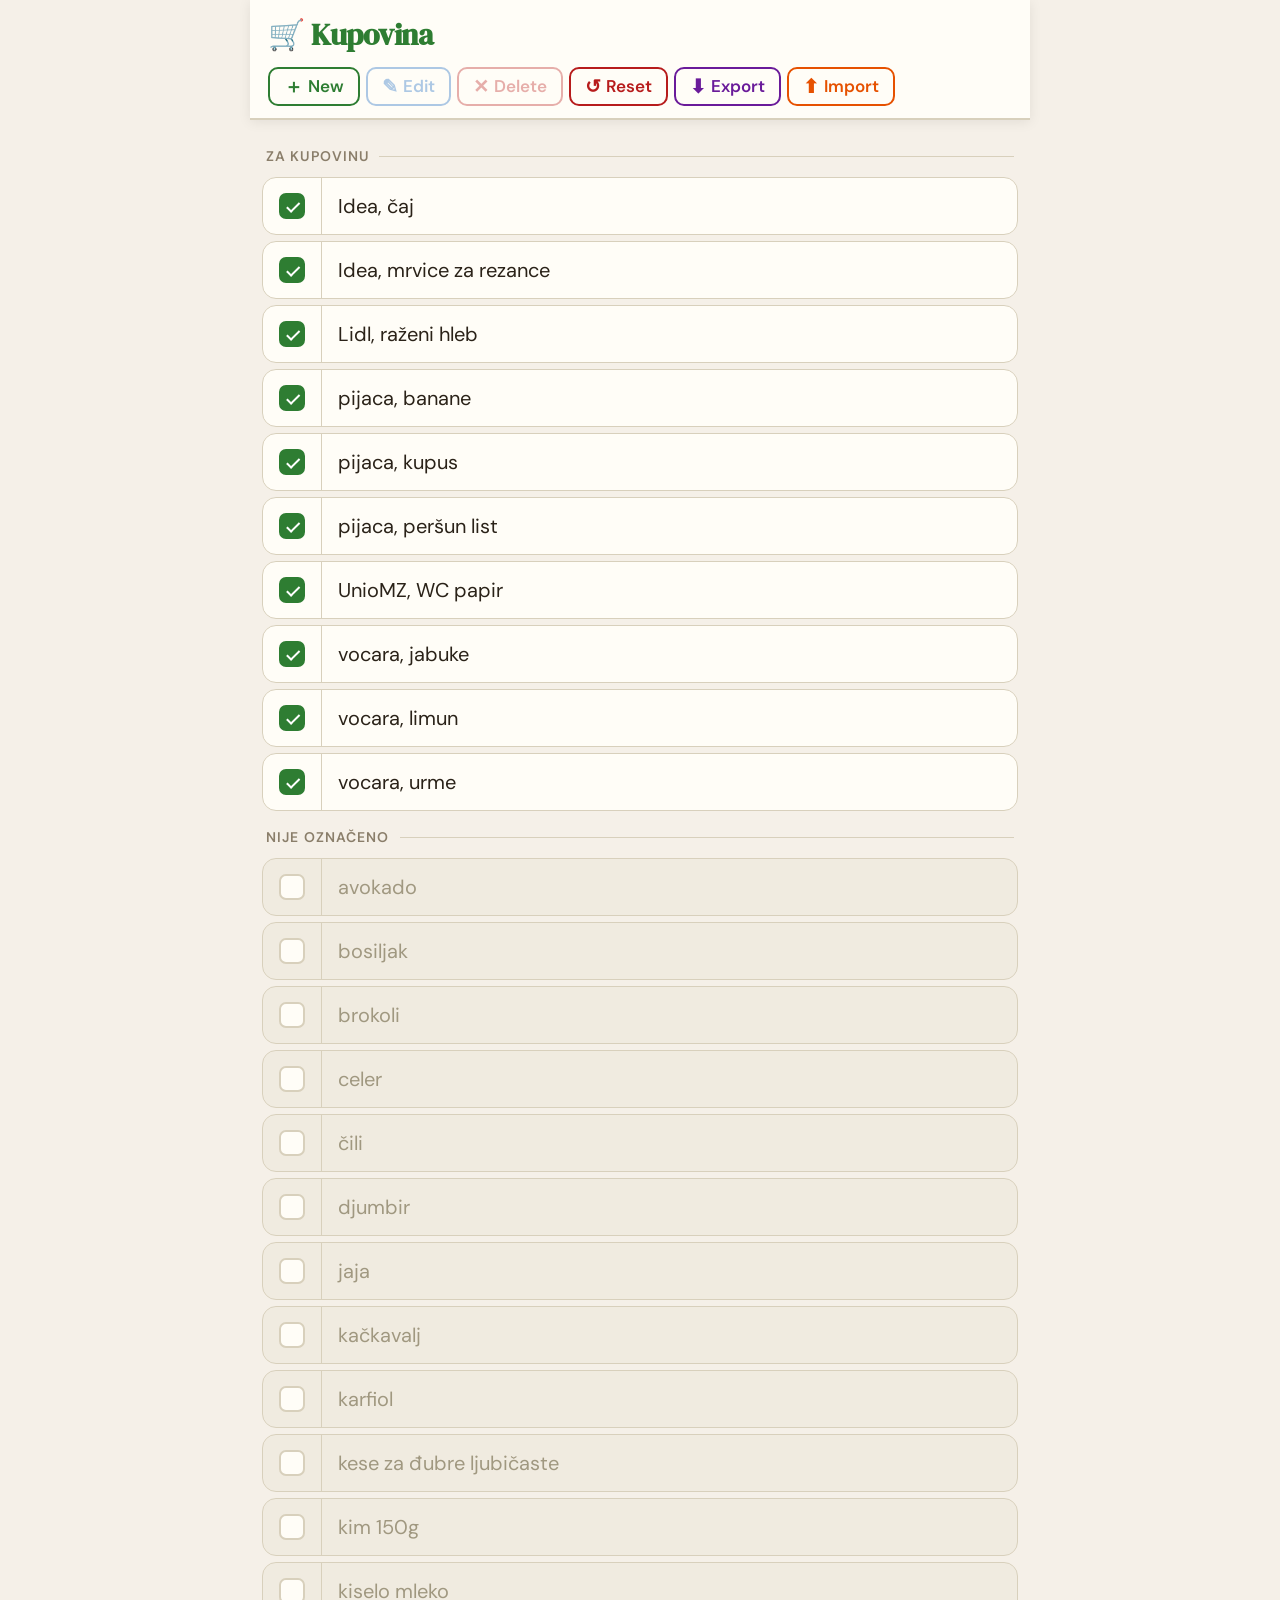
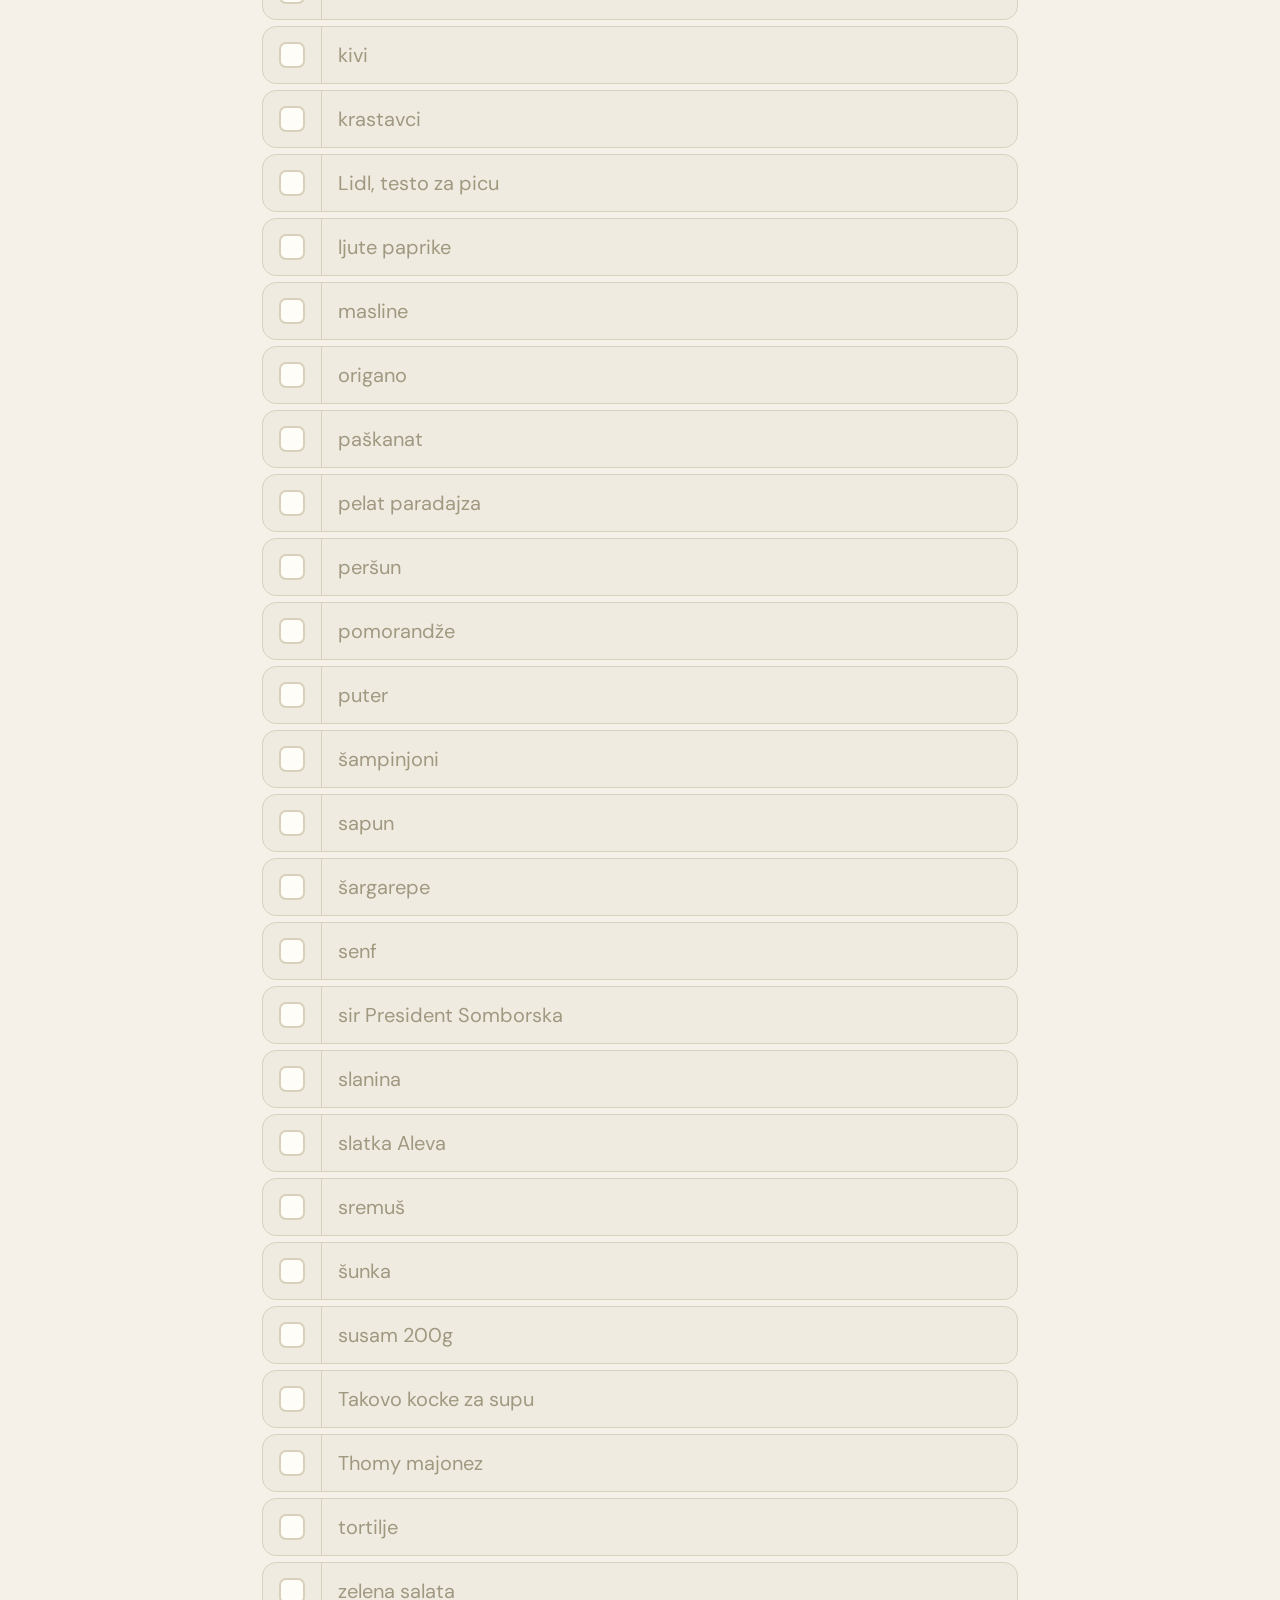
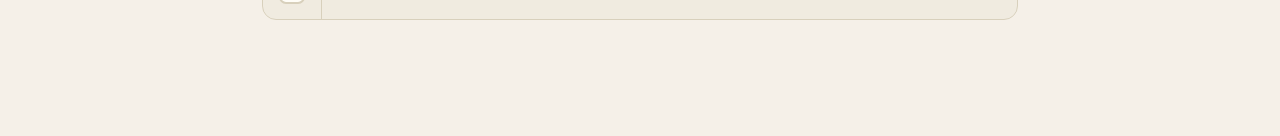
==== kupi.html @ 6417bbcb "Add files via upload" ====
<!DOCTYPE html>
<html lang="sr">
<head>
  <meta charset="UTF-8">
  <meta name="viewport" content="width=device-width, initial-scale=1.0">
  <title>Lista za kupovinu</title>
  <link rel="preconnect" href="https://fonts.googleapis.com">
  <link rel="preconnect" href="https://fonts.gstatic.com" crossorigin>
  <link href="https://fonts.googleapis.com/css2?family=DM+Serif+Display&family=DM+Sans:wght@300;400;500;600&display=swap" rel="stylesheet">
  <link rel="stylesheet" href="kupi.css">
</head>
<body>

  <div class="page-wrapper">

    <header class="header">
      <div class="header-inner">
        <h1 class="logo">🛒 Kupovina</h1>
        <div class="toolbar">
          <button id="btnNew"    class="btn btn-secondary"><span class="btn-icon">＋</span> New</button>
          <button id="btnEdit"   class="btn btn-edit-top" disabled><span class="btn-icon">✎</span> Edit</button>
          <button id="btnDelete" class="btn btn-delete-top" disabled><span class="btn-icon">✕</span> Delete</button>
          <button id="btnReset"  class="btn btn-danger"><span class="btn-icon">↺</span> Reset</button>
          <button id="btnExport" class="btn btn-export"><span class="btn-icon">⬇</span> Export</button>
          <button id="btnImport" class="btn btn-import"><span class="btn-icon">⬆</span> Import</button>
          <input type="file" id="importFileInput" accept=".json" style="display:none">
        </div>
      </div>
    </header>

    <!-- Forma za dodavanje nove stavke -->
    <div id="addForm" class="inline-form hidden">
      <div class="inline-form-inner">
        <span class="form-label">Nova stavka:</span>
        <input type="text" id="newItemInput" placeholder="Npr: Lidl, mleko" autocomplete="off" />
        <button id="btnConfirmAdd" class="btn btn-primary">Dodaj</button>
        <button id="btnCancelAdd"  class="btn btn-ghost">Otkaži</button>
      </div>
    </div>

    <!-- Forma za editovanje postojece stavke -->
    <div id="editForm" class="inline-form hidden">
      <div class="inline-form-inner">
        <span class="form-label">Izmena:</span>
        <input type="text" id="editItemInput" autocomplete="off" />
        <button id="btnConfirmEdit" class="btn btn-primary">Sačuvaj</button>
        <button id="btnCancelEdit"  class="btn btn-ghost">Otkaži</button>
      </div>
    </div>

    <main class="list-container">
      <ul id="shoppingList" class="shopping-list"></ul>
    </main>

    <!-- Info poruka -->
    <div id="infoMsg" class="info-msg hidden"></div>

  </div>

  <script src="kupi.js"></script>
</body>
</html>
---- kupi.css ----
/* ============================================================
   VARIJABLE I RESET
   ============================================================ */
*, *::before, *::after {
  box-sizing: border-box;
  margin: 0;
  padding: 0;
}

:root {
  --bg:             #f5f0e8;
  --surface:        #fffdf7;
  --surface2:       #f0ebe0;
  --border:         #d8d0bc;
  --text:           #2a2218;
  --text-muted:     #8a7e6a;
  --accent:         #2e7d32;
  --accent-light:   #e8f5e9;
  --accent-dark:    #1b5e20;
  --edit-color:     #1565c0;
  --edit-light:     #e3f2fd;
  --danger:         #b71c1c;
  --danger-light:   #ffebee;
  --export-color:   #6a1b9a;
  --export-light:   #f3e5f5;
  --import-color:   #e65100;
  --import-light:   #fff3e0;
  --selected-color: #e65100;
  --selected-light: #fff3e0;
  --inactive-text:  #a09880;
  --shadow:         0 2px 12px rgba(0,0,0,0.08);
  --shadow-lg:      0 8px 32px rgba(0,0,0,0.14);
  --radius:         14px;
  --radius-sm:      10px;
  --transition:     0.2s ease;
}

html { font-size: 20px; }   /* OSNOVA: duplo veća od uobičajenih 16px */

body {
  font-family: 'DM Sans', sans-serif;
  background-color: var(--bg);
  color: var(--text);
  min-height: 100vh;
  line-height: 1.5;
}

/* ============================================================
   PAGE WRAPPER
   ============================================================ */
.page-wrapper {
  max-width: 780px;
  margin: 0 auto;
  padding-bottom: 100px;
}

/* ============================================================
   HEADER
   ============================================================ */
.header {
  background: var(--surface);
  border-bottom: 2px solid var(--border);
  position: sticky;
  top: 0;
  z-index: 100;
  box-shadow: var(--shadow);
}

.header-inner {
  display: flex;
  align-items: center;
  justify-content: space-between;
  gap: 10px;
  padding: 12px 18px;
  flex-wrap: wrap;
}

.logo {
  font-family: 'DM Serif Display', serif;
  font-size: 1.5rem;
  color: var(--accent);
  letter-spacing: -0.5px;
  white-space: nowrap;
}

.toolbar {
  display: flex;
  gap: 6px;
  flex-wrap: wrap;
  align-items: center;
}

/* ============================================================
   DUGMAD
   ============================================================ */
.btn {
  display: inline-flex;
  align-items: center;
  gap: 5px;
  padding: 8px 14px;
  border-radius: var(--radius-sm);
  border: 2px solid transparent;
  font-family: 'DM Sans', sans-serif;
  font-size: 0.85rem;
  font-weight: 600;
  cursor: pointer;
  transition: all var(--transition);
  white-space: nowrap;
  line-height: 1;
}

.btn:disabled {
  opacity: 0.35;
  cursor: default;
  pointer-events: none;
}

.btn-icon {
  font-style: normal;
  font-size: 0.95rem;
  line-height: 1;
}

.btn-primary {
  background: var(--accent);
  color: #fff;
  border-color: var(--accent);
}
.btn-primary:hover { background: var(--accent-dark); border-color: var(--accent-dark); }

.btn-secondary {
  background: var(--surface);
  color: var(--accent);
  border-color: var(--accent);
}
.btn-secondary:hover { background: var(--accent-light); }

.btn-danger {
  background: var(--surface);
  color: var(--danger);
  border-color: var(--danger);
}
.btn-danger:hover { background: var(--danger-light); }

.btn-ghost {
  background: transparent;
  color: var(--text-muted);
  border-color: var(--border);
}
.btn-ghost:hover { background: var(--surface2); }

.btn-export {
  background: var(--surface);
  color: var(--export-color);
  border-color: var(--export-color);
}
.btn-export:hover { background: var(--export-light); }

.btn-import {
  background: var(--surface);
  color: var(--import-color);
  border-color: var(--import-color);
}
.btn-import:hover { background: var(--import-light); }

/* Edit i Delete dugmad u toolbaru — aktivna samo kada je neka stavka izabrana */
.btn-edit-top {
  background: var(--surface);
  color: var(--edit-color);
  border-color: var(--edit-color);
}
.btn-edit-top:not(:disabled):hover { background: var(--edit-light); }

.btn-delete-top {
  background: var(--surface);
  color: var(--danger);
  border-color: var(--danger);
}
.btn-delete-top:not(:disabled):hover { background: var(--danger-light); }

/* ============================================================
   INLINE FORME (dodavanje / editovanje)
   ============================================================ */
.inline-form {
  border-bottom: 2px solid var(--border);
  padding: 12px 18px;
  position: sticky;
  top: 66px;
  z-index: 99;
  background: var(--accent-light);
  border-bottom-color: var(--accent);
}

.inline-form.edit-mode {
  background: var(--edit-light);
  border-bottom-color: var(--edit-color);
}

.inline-form.hidden { display: none; }

.inline-form-inner {
  display: flex;
  gap: 8px;
  align-items: center;
  flex-wrap: wrap;
}

.form-label {
  font-size: 0.78rem;
  font-weight: 600;
  color: var(--text-muted);
  white-space: nowrap;
}

.inline-form-inner input {
  flex: 1;
  min-width: 160px;
  padding: 9px 14px;
  border: 2px solid var(--border);
  border-radius: var(--radius-sm);
  font-family: 'DM Sans', sans-serif;
  font-size: 0.95rem;
  background: var(--surface);
  color: var(--text);
  outline: none;
  transition: border-color var(--transition);
}

.inline-form-inner input:focus { border-color: var(--accent); }
.edit-mode .inline-form-inner input:focus { border-color: var(--edit-color); }

/* ============================================================
   LISTA
   ============================================================ */
.list-container {
  padding: 16px 12px;
}

.shopping-list {
  list-style: none;
  display: flex;
  flex-direction: column;
  gap: 6px;
}

/* ============================================================
   SEPARATOR
   ============================================================ */
.separator {
  display: flex;
  align-items: center;
  gap: 10px;
  margin: 10px 4px 4px;
  color: var(--text-muted);
  font-size: 0.7rem;
  font-weight: 600;
  letter-spacing: 0.08em;
  text-transform: uppercase;
  list-style: none;
}

.separator::after {
  content: '';
  flex: 1;
  height: 1px;
  background: var(--border);
}

/* ============================================================
   STAVKA
   ============================================================ */
.item {
  background: var(--surface);
  border: 1.5px solid var(--border);
  border-radius: var(--radius);
  display: flex;
  align-items: center;
  gap: 0;           /* razmak kontrolišemo kroz checkbox i text zone */
  padding: 0;
  user-select: none;
  -webkit-tap-highlight-color: transparent;
  animation: fadeIn 0.18s ease both;
  overflow: hidden;
  transition: border-color var(--transition), opacity var(--transition),
              transform var(--transition), background var(--transition);
}

.item.inactive {
  background: var(--surface2);
  border-color: var(--border);
  opacity: 0.6;
}

.item.selected {
  border-color: var(--selected-color);
  background: var(--selected-light);
  transform: scale(1.01);
  opacity: 1 !important;
}

/* ============================================================
   ZONA ČEKBOKSA  — klik menja status
   ============================================================ */
.checkbox-zone {
  display: flex;
  align-items: center;
  justify-content: center;
  padding: 14px 16px;
  cursor: pointer;
  flex-shrink: 0;
  /* vizuelno odvojena zona */
  border-right: 1.5px solid var(--border);
  background: transparent;
  transition: background var(--transition);
  min-height: 56px;
}

.checkbox-zone:hover {
  background: var(--accent-light);
}

.item.selected .checkbox-zone {
  border-right-color: var(--selected-color);
}

/* ============================================================
   CUSTOM CHECKBOX
   ============================================================ */
.custom-checkbox {
  width: 26px;
  height: 26px;
  min-width: 26px;
  border: 2px solid var(--border);
  border-radius: 7px;
  background: var(--surface);
  display: flex;
  align-items: center;
  justify-content: center;
  transition: all var(--transition);
  flex-shrink: 0;
  pointer-events: none;
}

.item.active .custom-checkbox {
  background: var(--accent);
  border-color: var(--accent);
}

.custom-checkbox::after {
  content: '';
  display: none;
  width: 7px;
  height: 13px;
  border: 2.5px solid #fff;
  border-top: none;
  border-left: none;
  transform: rotate(45deg) translateY(-1px);
}

.item.active .custom-checkbox::after { display: block; }

/* ============================================================
   ZONA TEKSTA  — kratki tap: ništa, dugi tap: selekcija
   ============================================================ */
.text-zone {
  flex: 1;
  padding: 14px 16px;
  cursor: default;       /* pokazuje da nije klikabilno */
  min-height: 56px;
  display: flex;
  align-items: center;
}

/* Vizuelni hint da dugi pritisak radi nešto */
.text-zone:active {
  background: rgba(0,0,0,0.03);
}

/* ============================================================
   TEKST STAVKE
   ============================================================ */
.item-text {
  font-size: 1rem;
  font-weight: 400;
  color: var(--text);
  line-height: 1.3;
  pointer-events: none;
}

.item.inactive .item-text { color: var(--inactive-text); }
.item.selected .item-text { color: var(--selected-color); font-weight: 500; }

/* ============================================================
   INFO PORUKA
   ============================================================ */
.info-msg {
  position: fixed;
  bottom: 24px;
  left: 50%;
  transform: translateX(-50%);
  padding: 13px 24px;
  border-radius: var(--radius);
  font-size: 0.85rem;
  font-weight: 500;
  z-index: 300;
  box-shadow: var(--shadow-lg);
  animation: slideUp 0.25s ease;
  max-width: calc(100vw - 32px);
  text-align: center;
  pointer-events: none;
}

.info-msg.hidden { display: none; }
.info-msg.success { background: var(--accent); color: #fff; }
.info-msg.error   { background: var(--danger); color: #fff; }

/* ============================================================
   ANIMACIJE
   ============================================================ */
@keyframes slideUp {
  from { transform: translate(-50%, 20px); opacity: 0; }
  to   { transform: translate(-50%, 0);    opacity: 1; }
}

@keyframes fadeIn {
  from { opacity: 0; transform: translateY(6px); }
  to   { opacity: 1; transform: translateY(0); }
}

/* ============================================================
   RESPONSIVE
   ============================================================ */
@media (max-width: 600px) {
  html { font-size: 18px; }
  .header-inner { padding: 10px 12px; }
  .logo { font-size: 1.3rem; }
  .btn  { padding: 7px 10px; font-size: 0.8rem; }
  .list-container { padding: 10px 6px; }
  .checkbox-zone { padding: 13px 14px; }
  .text-zone     { padding: 13px 13px; }
}

@media (max-width: 400px) {
  html { font-size: 16px; }
  .toolbar { gap: 4px; }
  .btn { padding: 6px 8px; font-size: 0.76rem; }
}
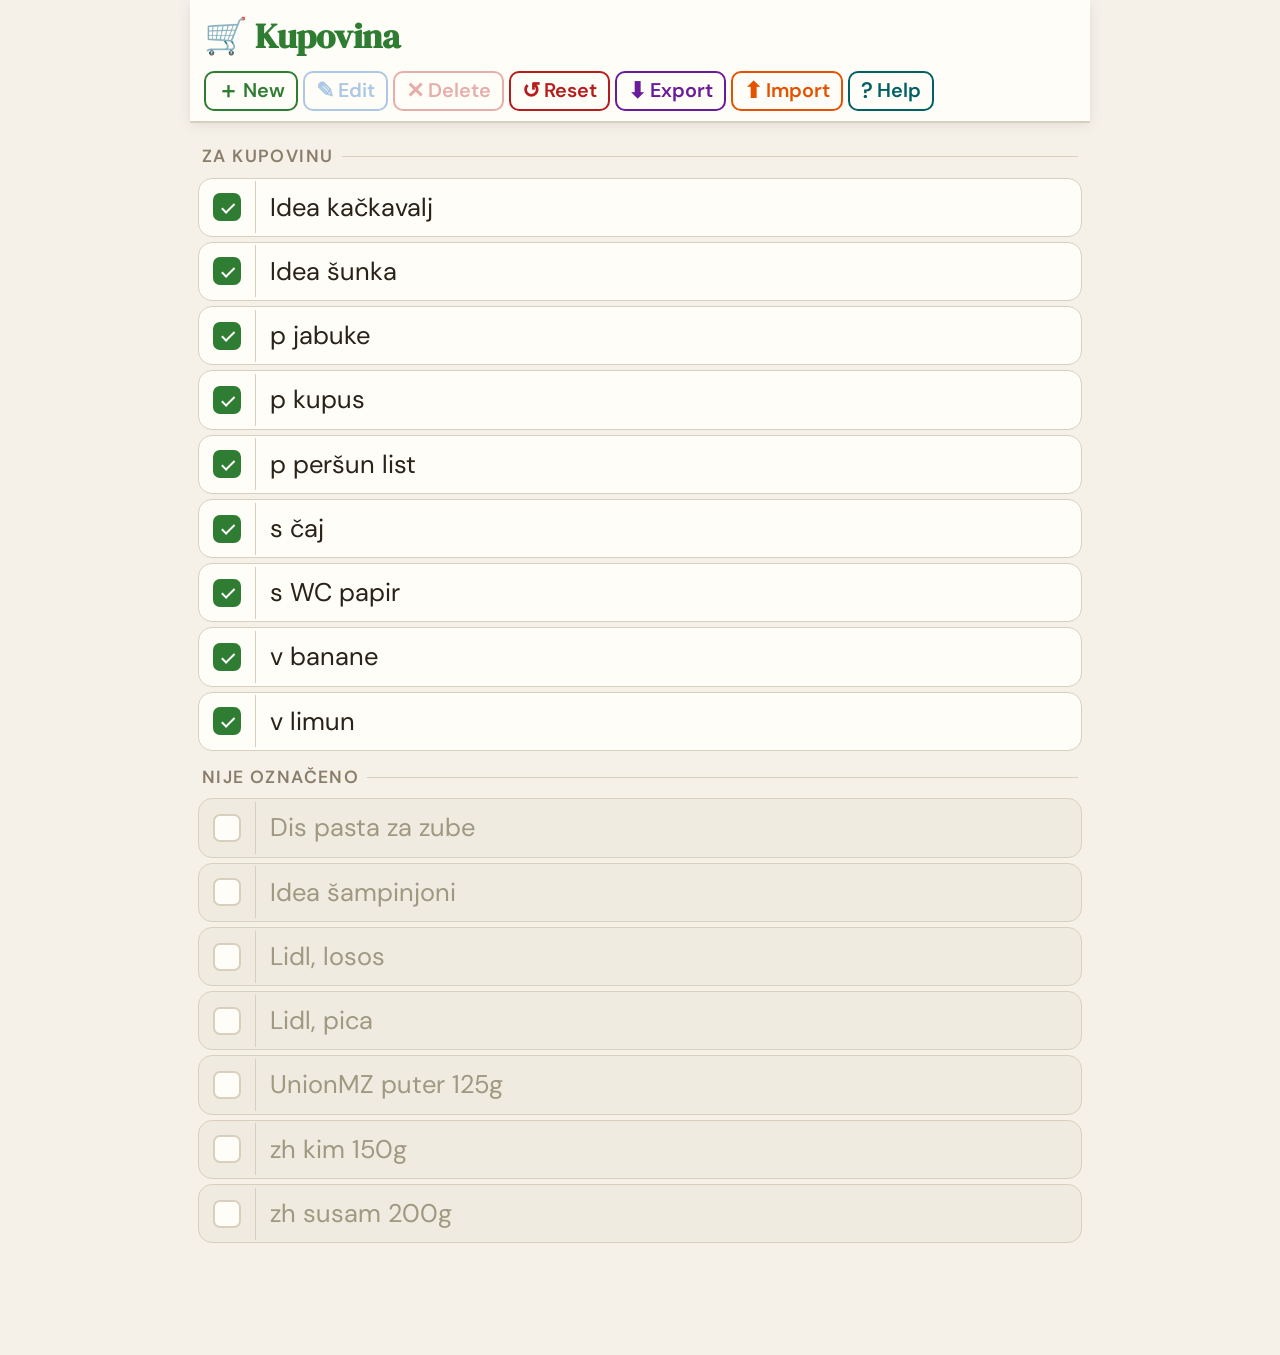
==== commit 5597273e: "Update all files to new versions 03.04.26. v6 dugi pritisak prstom, help i veca slova" ====
--- a/kupi.html
+++ b/kupi.html
@@ -23,6 +23,7 @@
           <button id="btnReset"  class="btn btn-danger"><span class="btn-icon">↺</span> Reset</button>
           <button id="btnExport" class="btn btn-export"><span class="btn-icon">⬇</span> Export</button>
           <button id="btnImport" class="btn btn-import"><span class="btn-icon">⬆</span> Import</button>
+          <button id="btnHelp"   class="btn btn-help"><span class="btn-icon">?</span> Help</button>
           <input type="file" id="importFileInput" accept=".json" style="display:none">
         </div>
       </div>
@@ -55,6 +56,83 @@
     <!-- Info poruka -->
     <div id="infoMsg" class="info-msg hidden"></div>
 
+    <!-- Help panel -->
+    <div id="helpOverlay" class="help-overlay hidden">
+      <div class="help-panel">
+        <button id="btnHelpClose" class="help-close" aria-label="Zatvori pomoć">✕</button>
+        <div class="help-content">
+          <div class="help-header">
+            <div class="help-title-row">
+              <span class="help-app-name">Aplikacija: Kupi</span>
+            </div>
+            <div class="help-meta">
+              <span>Autor: Dragan Milićev</span>
+              <span>Email: dmilicev@gmail.com</span>
+              <span>Datum: 03.04.2026.</span>
+            </div>
+          </div>
+
+          <p>Aplikacija Kupi je jednostavan podsetnik za kupovinu namenjen brzom i lakom pravljenju spiska namirnica na mobilnom telefonu.</p>
+
+          <p>Aplikacija sadrži podrazumevani spisak stavki. Na vrhu se nalaze aktivne stavke (označene čekboksom) koje je potrebno kupiti, dok se ispod nalaze neaktivne stavke.</p>
+
+          <p>Neaktivne stavke ostaju sačuvane kako bi se kasnije mogle ponovo aktivirati bez potrebe za ponovnim unosom.</p>
+
+          <div class="help-section-title">Korišćenje</div>
+
+          <div class="help-item">
+            <span class="help-label">Čekboks</span>
+            <span class="help-desc">Klikom na čekboks menja se status stavke (aktivna / neaktivna).</span>
+          </div>
+          <div class="help-item">
+            <span class="help-label">New</span>
+            <span class="help-desc">Unos nove stavke. Nova stavka se automatski dodaje kao aktivna.</span>
+          </div>
+          <div class="help-item">
+            <span class="help-label">Izbor stavke</span>
+            <span class="help-desc">Dugi pritisak prsta (mobilni) ili desni klik miša (računar) na naziv stavke.</span>
+          </div>
+          <div class="help-item">
+            <span class="help-label">Edit</span>
+            <span class="help-desc">Izmena izabrane stavke.</span>
+          </div>
+          <div class="help-item">
+            <span class="help-label">Sortiranje</span>
+            <span class="help-desc">Nakon dodavanja ili izmene stavke, vrši se automatsko sortiranje po abecednom redosledu.</span>
+          </div>
+          <div class="help-item">
+            <span class="help-label">Delete</span>
+            <span class="help-desc">Brisanje izabrane stavke.</span>
+          </div>
+          <div class="help-item">
+            <span class="help-label">Reset</span>
+            <span class="help-desc">Sve stavke postaju neaktivne.</span>
+          </div>
+          <div class="help-item">
+            <span class="help-label">Export</span>
+            <span class="help-desc">Čuvanje svih stavki (aktivnih i neaktivnih) u JSON fajl.</span>
+          </div>
+          <div class="help-item">
+            <span class="help-label">Import</span>
+            <span class="help-desc">Učitavanje prethodno sačuvanih stavki iz JSON fajla.</span>
+          </div>
+
+          <div class="help-section-title">Sortiranje po mestu kupovine</div>
+
+          <p>Ovakav način sortiranja omogućava grupisanje stavki prema mestu kupovine. Ako naziv stavke započnete imenom ili početnim slovom mesta kupovine, stavke će biti grupisane zajedno. Kada uđete u određenu prodavnicu, biće grupisane stavke koje tu kupujete.</p>
+
+          <div class="help-places">
+            <div class="help-place-row"><span class="place-tag">p</span><span>pijaca</span></div>
+            <div class="help-place-row"><span class="place-tag">v</span><span>voćara</span></div>
+            <div class="help-place-row"><span class="place-tag">s</span><span>samoposluga</span></div>
+            <div class="help-place-row"><span class="place-tag">a</span><span>apoteka</span></div>
+            <div class="help-place-row"><span class="place-tag">z</span><span>zdrava hrana</span></div>
+            <div class="help-place-row"><span class="place-tag">…</span><span>Lidl, UniomZ, DIS i slično</span></div>
+          </div>
+        </div>
+      </div>
+    </div>
+
   </div>
 
   <script src="kupi.js"></script>
--- a/kupi.css
+++ b/kupi.css
@@ -25,17 +25,20 @@
   --export-light:   #f3e5f5;
   --import-color:   #e65100;
   --import-light:   #fff3e0;
+  --help-color:     #006064;
+  --help-light:     #e0f7fa;
   --selected-color: #e65100;
   --selected-light: #fff3e0;
   --inactive-text:  #a09880;
   --shadow:         0 2px 12px rgba(0,0,0,0.08);
-  --shadow-lg:      0 8px 32px rgba(0,0,0,0.14);
+  --shadow-lg:      0 8px 32px rgba(0,0,0,0.16);
   --radius:         14px;
   --radius-sm:      10px;
   --transition:     0.2s ease;
 }
 
-html { font-size: 20px; }   /* OSNOVA: duplo veća od uobičajenih 16px */
+/* Baza: 32px — još duplo od prethodnih 20px */
+html { font-size: 32px; }
 
 body {
   font-family: 'DM Sans', sans-serif;
@@ -49,7 +52,7 @@
    PAGE WRAPPER
    ============================================================ */
 .page-wrapper {
-  max-width: 780px;
+  max-width: 900px;
   margin: 0 auto;
   padding-bottom: 100px;
 }
@@ -70,14 +73,14 @@
   display: flex;
   align-items: center;
   justify-content: space-between;
-  gap: 10px;
-  padding: 12px 18px;
+  gap: 8px;
+  padding: 10px 14px;
   flex-wrap: wrap;
 }
 
 .logo {
   font-family: 'DM Serif Display', serif;
-  font-size: 1.5rem;
+  font-size: 1.1rem;
   color: var(--accent);
   letter-spacing: -0.5px;
   white-space: nowrap;
@@ -85,7 +88,7 @@
 
 .toolbar {
   display: flex;
-  gap: 6px;
+  gap: 5px;
   flex-wrap: wrap;
   align-items: center;
 }
@@ -96,12 +99,12 @@
 .btn {
   display: inline-flex;
   align-items: center;
-  gap: 5px;
-  padding: 8px 14px;
+  gap: 4px;
+  padding: 7px 11px;
   border-radius: var(--radius-sm);
   border: 2px solid transparent;
   font-family: 'DM Sans', sans-serif;
-  font-size: 0.85rem;
+  font-size: 0.62rem;
   font-weight: 600;
   cursor: pointer;
   transition: all var(--transition);
@@ -117,7 +120,7 @@
 
 .btn-icon {
   font-style: normal;
-  font-size: 0.95rem;
+  font-size: 0.7rem;
   line-height: 1;
 }
 
@@ -163,7 +166,13 @@
 }
 .btn-import:hover { background: var(--import-light); }
 
-/* Edit i Delete dugmad u toolbaru — aktivna samo kada je neka stavka izabrana */
+.btn-help {
+  background: var(--surface);
+  color: var(--help-color);
+  border-color: var(--help-color);
+}
+.btn-help:hover { background: var(--help-light); }
+
 .btn-edit-top {
   background: var(--surface);
   color: var(--edit-color);
@@ -183,9 +192,9 @@
    ============================================================ */
 .inline-form {
   border-bottom: 2px solid var(--border);
-  padding: 12px 18px;
+  padding: 10px 14px;
   position: sticky;
-  top: 66px;
+  top: 60px;          /* prilagođeno visini headera */
   z-index: 99;
   background: var(--accent-light);
   border-bottom-color: var(--accent);
@@ -200,13 +209,13 @@
 
 .inline-form-inner {
   display: flex;
-  gap: 8px;
+  gap: 7px;
   align-items: center;
   flex-wrap: wrap;
 }
 
 .form-label {
-  font-size: 0.78rem;
+  font-size: 0.6rem;
   font-weight: 600;
   color: var(--text-muted);
   white-space: nowrap;
@@ -214,12 +223,12 @@
 
 .inline-form-inner input {
   flex: 1;
-  min-width: 160px;
-  padding: 9px 14px;
+  min-width: 140px;
+  padding: 8px 12px;
   border: 2px solid var(--border);
   border-radius: var(--radius-sm);
   font-family: 'DM Sans', sans-serif;
-  font-size: 0.95rem;
+  font-size: 0.75rem;
   background: var(--surface);
   color: var(--text);
   outline: none;
@@ -233,14 +242,14 @@
    LISTA
    ============================================================ */
 .list-container {
-  padding: 16px 12px;
+  padding: 12px 8px;
 }
 
 .shopping-list {
   list-style: none;
   display: flex;
   flex-direction: column;
-  gap: 6px;
+  gap: 5px;
 }
 
 /* ============================================================
@@ -249,10 +258,10 @@
 .separator {
   display: flex;
   align-items: center;
-  gap: 10px;
-  margin: 10px 4px 4px;
+  gap: 8px;
+  margin: 8px 4px 3px;
   color: var(--text-muted);
-  font-size: 0.7rem;
+  font-size: 0.55rem;
   font-weight: 600;
   letter-spacing: 0.08em;
   text-transform: uppercase;
@@ -275,7 +284,7 @@
   border-radius: var(--radius);
   display: flex;
   align-items: center;
-  gap: 0;           /* razmak kontrolišemo kroz checkbox i text zone */
+  gap: 0;
   padding: 0;
   user-select: none;
   -webkit-tap-highlight-color: transparent;
@@ -299,37 +308,32 @@
 }
 
 /* ============================================================
-   ZONA ČEKBOKSA  — klik menja status
+   ZONA ČEKBOKSA
    ============================================================ */
 .checkbox-zone {
   display: flex;
   align-items: center;
   justify-content: center;
-  padding: 14px 16px;
+  padding: 12px 14px;
   cursor: pointer;
   flex-shrink: 0;
-  /* vizuelno odvojena zona */
   border-right: 1.5px solid var(--border);
   background: transparent;
   transition: background var(--transition);
-  min-height: 56px;
-}
-
-.checkbox-zone:hover {
-  background: var(--accent-light);
-}
-
-.item.selected .checkbox-zone {
-  border-right-color: var(--selected-color);
-}
+  min-height: 52px;
+}
+
+.checkbox-zone:hover { background: var(--accent-light); }
+
+.item.selected .checkbox-zone { border-right-color: var(--selected-color); }
 
 /* ============================================================
    CUSTOM CHECKBOX
    ============================================================ */
 .custom-checkbox {
-  width: 26px;
-  height: 26px;
-  min-width: 26px;
+  width: 28px;
+  height: 28px;
+  min-width: 28px;
   border: 2px solid var(--border);
   border-radius: 7px;
   background: var(--surface);
@@ -360,27 +364,24 @@
 .item.active .custom-checkbox::after { display: block; }
 
 /* ============================================================
-   ZONA TEKSTA  — kratki tap: ništa, dugi tap: selekcija
+   ZONA TEKSTA
    ============================================================ */
 .text-zone {
   flex: 1;
-  padding: 14px 16px;
-  cursor: default;       /* pokazuje da nije klikabilno */
-  min-height: 56px;
-  display: flex;
-  align-items: center;
-}
-
-/* Vizuelni hint da dugi pritisak radi nešto */
-.text-zone:active {
-  background: rgba(0,0,0,0.03);
-}
+  padding: 12px 14px;
+  cursor: default;
+  min-height: 52px;
+  display: flex;
+  align-items: center;
+}
+
+.text-zone:active { background: rgba(0,0,0,0.03); }
 
 /* ============================================================
    TEKST STAVKE
    ============================================================ */
 .item-text {
-  font-size: 1rem;
+  font-size: 0.8rem;
   font-weight: 400;
   color: var(--text);
   line-height: 1.3;
@@ -395,17 +396,17 @@
    ============================================================ */
 .info-msg {
   position: fixed;
-  bottom: 24px;
+  bottom: 20px;
   left: 50%;
   transform: translateX(-50%);
-  padding: 13px 24px;
+  padding: 10px 20px;
   border-radius: var(--radius);
-  font-size: 0.85rem;
+  font-size: 0.62rem;
   font-weight: 500;
   z-index: 300;
   box-shadow: var(--shadow-lg);
   animation: slideUp 0.25s ease;
-  max-width: calc(100vw - 32px);
+  max-width: calc(100vw - 24px);
   text-align: center;
   pointer-events: none;
 }
@@ -415,6 +416,159 @@
 .info-msg.error   { background: var(--danger); color: #fff; }
 
 /* ============================================================
+   HELP OVERLAY
+   ============================================================ */
+.help-overlay {
+  position: fixed;
+  inset: 0;
+  background: rgba(0,0,0,0.45);
+  z-index: 500;
+  display: flex;
+  align-items: flex-start;
+  justify-content: center;
+  padding: 16px 10px 40px;
+  overflow-y: auto;
+}
+
+.help-overlay.hidden { display: none; }
+
+.help-panel {
+  background: var(--surface);
+  border-radius: var(--radius);
+  box-shadow: var(--shadow-lg);
+  max-width: 700px;
+  width: 100%;
+  position: relative;
+  padding: 28px 24px 28px;
+  margin-top: 8px;
+}
+
+.help-close {
+  position: absolute;
+  top: 12px;
+  right: 14px;
+  background: var(--surface2);
+  border: 2px solid var(--border);
+  border-radius: 8px;
+  width: 36px;
+  height: 36px;
+  font-size: 0.75rem;
+  font-weight: 700;
+  cursor: pointer;
+  display: flex;
+  align-items: center;
+  justify-content: center;
+  color: var(--text-muted);
+  transition: all var(--transition);
+}
+
+.help-close:hover {
+  background: var(--danger-light);
+  border-color: var(--danger);
+  color: var(--danger);
+}
+
+.help-content {
+  display: flex;
+  flex-direction: column;
+  gap: 14px;
+}
+
+.help-header {
+  background: var(--accent-light);
+  border: 1.5px solid var(--accent);
+  border-radius: var(--radius-sm);
+  padding: 14px 16px;
+  display: flex;
+  flex-direction: column;
+  gap: 8px;
+}
+
+.help-app-name {
+  font-family: 'DM Serif Display', serif;
+  font-size: 0.85rem;
+  color: var(--accent);
+  font-weight: 700;
+}
+
+.help-meta {
+  display: flex;
+  flex-direction: column;
+  gap: 2px;
+  font-size: 0.6rem;
+  color: var(--text-muted);
+}
+
+.help-content p {
+  font-size: 0.65rem;
+  color: var(--text);
+  line-height: 1.6;
+}
+
+.help-section-title {
+  font-size: 0.65rem;
+  font-weight: 700;
+  color: var(--accent);
+  text-transform: uppercase;
+  letter-spacing: 0.06em;
+  border-bottom: 1.5px solid var(--accent-light);
+  padding-bottom: 4px;
+  margin-top: 4px;
+}
+
+.help-item {
+  display: flex;
+  gap: 10px;
+  align-items: flex-start;
+  font-size: 0.62rem;
+  line-height: 1.5;
+}
+
+.help-label {
+  background: var(--surface2);
+  border: 1.5px solid var(--border);
+  border-radius: 6px;
+  padding: 2px 8px;
+  font-weight: 700;
+  color: var(--text);
+  white-space: nowrap;
+  flex-shrink: 0;
+  font-size: 0.58rem;
+}
+
+.help-desc {
+  color: var(--text);
+}
+
+.help-places {
+  display: flex;
+  flex-direction: column;
+  gap: 5px;
+  background: var(--surface2);
+  border-radius: var(--radius-sm);
+  padding: 12px 14px;
+}
+
+.help-place-row {
+  display: flex;
+  align-items: center;
+  gap: 10px;
+  font-size: 0.62rem;
+  color: var(--text);
+}
+
+.place-tag {
+  background: var(--accent);
+  color: #fff;
+  border-radius: 5px;
+  padding: 1px 8px;
+  font-weight: 700;
+  font-size: 0.58rem;
+  min-width: 28px;
+  text-align: center;
+}
+
+/* ============================================================
    ANIMACIJE
    ============================================================ */
 @keyframes slideUp {
@@ -430,18 +584,25 @@
 /* ============================================================
    RESPONSIVE
    ============================================================ */
-@media (max-width: 600px) {
-  html { font-size: 18px; }
-  .header-inner { padding: 10px 12px; }
-  .logo { font-size: 1.3rem; }
-  .btn  { padding: 7px 10px; font-size: 0.8rem; }
-  .list-container { padding: 10px 6px; }
-  .checkbox-zone { padding: 13px 14px; }
-  .text-zone     { padding: 13px 13px; }
-}
-
-@media (max-width: 400px) {
-  html { font-size: 16px; }
-  .toolbar { gap: 4px; }
-  .btn { padding: 6px 8px; font-size: 0.76rem; }
-}
+@media (max-width: 700px) {
+  html { font-size: 26px; }
+  .btn { padding: 6px 9px; font-size: 0.6rem; }
+}
+
+@media (max-width: 480px) {
+  html { font-size: 22px; }
+  .header-inner { padding: 8px 10px; }
+  .logo { font-size: 1rem; }
+  .btn { padding: 6px 8px; font-size: 0.58rem; }
+  .list-container { padding: 8px 5px; }
+  .checkbox-zone { padding: 11px 12px; }
+  .text-zone { padding: 11px 12px; }
+  .inline-form { top: 54px; }
+  .help-panel { padding: 22px 16px; }
+}
+
+@media (max-width: 360px) {
+  html { font-size: 19px; }
+  .toolbar { gap: 3px; }
+  .btn { padding: 5px 7px; font-size: 0.56rem; }
+}
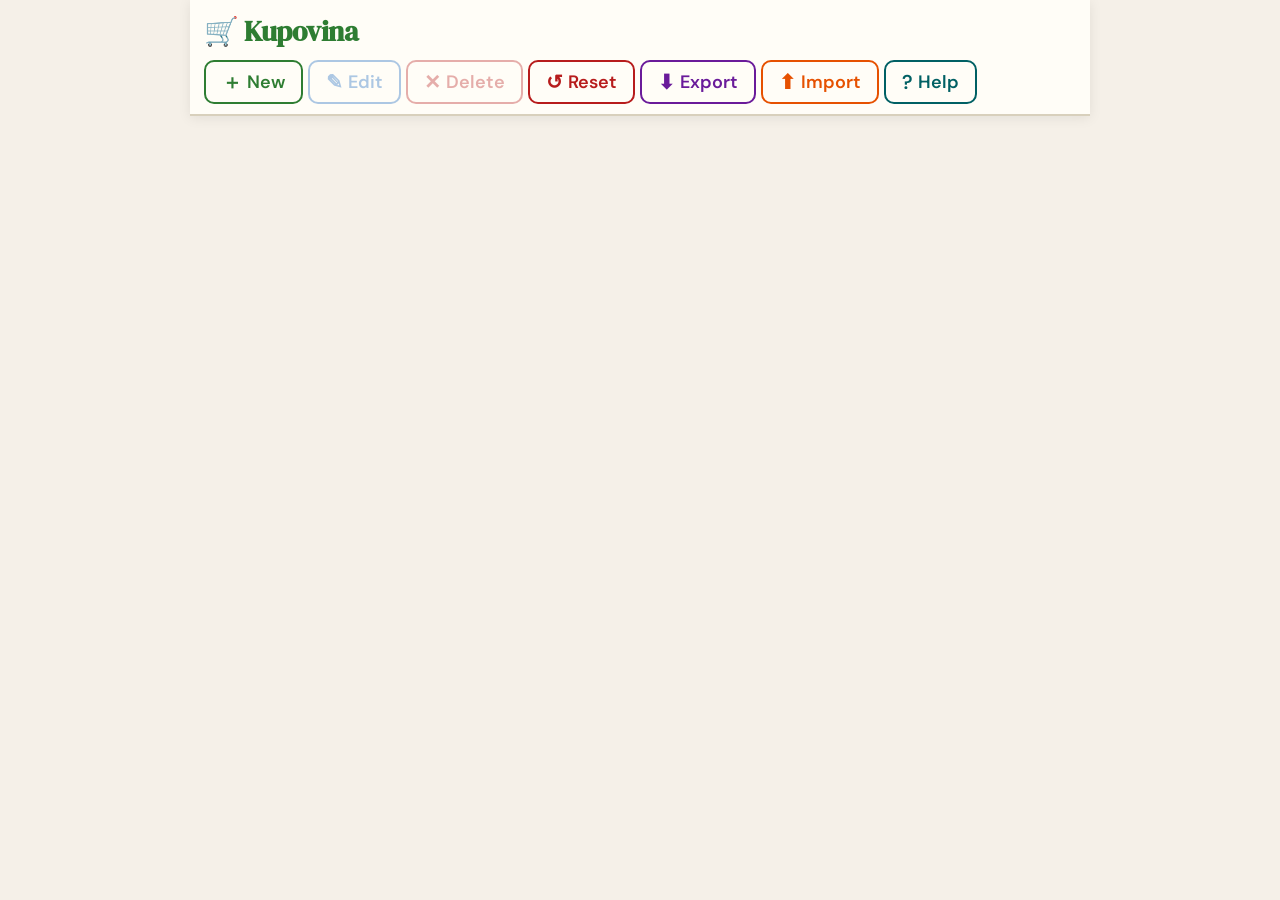
==== commit c350760a: "v8 uveden dupli tap prstom Razumem problem. Na Honor X6a Android browser ima dva problema sa dugim p" ====
--- a/kupi.html
+++ b/kupi.html
@@ -67,7 +67,7 @@
             </div>
             <div class="help-meta">
               <span>Autor: Dragan Milićev</span>
-              <span>Email: dmilicev@gmail.com</span>
+              <span>Email: <a href="/cdn-cgi/l/email-protection" class="__cf_email__" data-cfemail="4f2b222623262c2a390f28222e2623612c2022">[email&#160;protected]</a></span>
               <span>Datum: 03.04.2026.</span>
             </div>
           </div>
@@ -127,14 +127,4 @@
             <div class="help-place-row"><span class="place-tag">s</span><span>samoposluga</span></div>
             <div class="help-place-row"><span class="place-tag">a</span><span>apoteka</span></div>
             <div class="help-place-row"><span class="place-tag">z</span><span>zdrava hrana</span></div>
-            <div class="help-place-row"><span class="place-tag">…</span><span>Lidl, UniomZ, DIS i slično</span></div>
-          </div>
-        </div>
-      </div>
-    </div>
-
-  </div>
-
-  <script src="kupi.js"></script>
-</body>
-</html>
+            <div class="help-place-row"><span class="place-tag">…</span><span>Lidl, UniomZ, DIS i slično</span></d
--- a/kupi.css
+++ b/kupi.css
@@ -37,8 +37,15 @@
   --transition:     0.2s ease;
 }
 
-/* Baza: 32px — još duplo od prethodnih 20px */
-html { font-size: 32px; }
+/*
+  VAŽNO: Ne koristimo html { font-size } jer ga browser na mobilnom
+  može ignorisati ili skalirati zbog device-pixel-ratio.
+  Umesto toga, sve veličine definišemo u px ili vw direktno na elementima.
+*/
+
+html, body {
+  font-size: 16px; /* neutralna baza, ne koristimo je za UI */
+}
 
 body {
   font-family: 'DM Sans', sans-serif;
@@ -46,6 +53,8 @@
   color: var(--text);
   min-height: 100vh;
   line-height: 1.5;
+  /* Onemogući browser zoom pri duplom tapu */
+  touch-action: manipulation;
 }
 
 /* ============================================================
@@ -80,7 +89,7 @@
 
 .logo {
   font-family: 'DM Serif Display', serif;
-  font-size: 1.1rem;
+  font-size: 28px;
   color: var(--accent);
   letter-spacing: -0.5px;
   white-space: nowrap;
@@ -95,21 +104,24 @@
 
 /* ============================================================
    DUGMAD
+   Veličina u px — ista na svim ekranima bez obzira na pixel ratio
    ============================================================ */
 .btn {
   display: inline-flex;
   align-items: center;
-  gap: 4px;
-  padding: 7px 11px;
+  gap: 5px;
+  padding: 10px 16px;
   border-radius: var(--radius-sm);
   border: 2px solid transparent;
   font-family: 'DM Sans', sans-serif;
-  font-size: 0.62rem;
+  font-size: 18px;
   font-weight: 600;
   cursor: pointer;
   transition: all var(--transition);
   white-space: nowrap;
   line-height: 1;
+  /* Minimalna visina za lak dodir prstom */
+  min-height: 44px;
 }
 
 .btn:disabled {
@@ -120,7 +132,7 @@
 
 .btn-icon {
   font-style: normal;
-  font-size: 0.7rem;
+  font-size: 20px;
   line-height: 1;
 }
 
@@ -194,7 +206,7 @@
   border-bottom: 2px solid var(--border);
   padding: 10px 14px;
   position: sticky;
-  top: 60px;          /* prilagođeno visini headera */
+  top: 68px;
   z-index: 99;
   background: var(--accent-light);
   border-bottom-color: var(--accent);
@@ -215,7 +227,7 @@
 }
 
 .form-label {
-  font-size: 0.6rem;
+  font-size: 16px;
   font-weight: 600;
   color: var(--text-muted);
   white-space: nowrap;
@@ -224,11 +236,11 @@
 .inline-form-inner input {
   flex: 1;
   min-width: 140px;
-  padding: 8px 12px;
+  padding: 10px 14px;
   border: 2px solid var(--border);
   border-radius: var(--radius-sm);
   font-family: 'DM Sans', sans-serif;
-  font-size: 0.75rem;
+  font-size: 20px;
   background: var(--surface);
   color: var(--text);
   outline: none;
@@ -249,7 +261,7 @@
   list-style: none;
   display: flex;
   flex-direction: column;
-  gap: 5px;
+  gap: 6px;
 }
 
 /* ============================================================
@@ -259,11 +271,11 @@
   display: flex;
   align-items: center;
   gap: 8px;
-  margin: 8px 4px 3px;
+  margin: 10px 4px 4px;
   color: var(--text-muted);
-  font-size: 0.55rem;
-  font-weight: 600;
-  letter-spacing: 0.08em;
+  font-size: 14px;
+  font-weight: 700;
+  letter-spacing: 0.1em;
   text-transform: uppercase;
   list-style: none;
 }
@@ -314,28 +326,29 @@
   display: flex;
   align-items: center;
   justify-content: center;
-  padding: 12px 14px;
+  padding: 14px 16px;
   cursor: pointer;
   flex-shrink: 0;
   border-right: 1.5px solid var(--border);
   background: transparent;
   transition: background var(--transition);
-  min-height: 52px;
+  /* Minimalna površina za dodir prstom */
+  min-width: 60px;
+  min-height: 60px;
 }
 
 .checkbox-zone:hover { background: var(--accent-light); }
-
 .item.selected .checkbox-zone { border-right-color: var(--selected-color); }
 
 /* ============================================================
    CUSTOM CHECKBOX
    ============================================================ */
 .custom-checkbox {
-  width: 28px;
-  height: 28px;
-  min-width: 28px;
-  border: 2px solid var(--border);
-  border-radius: 7px;
+  width: 32px;
+  height: 32px;
+  min-width: 32px;
+  border: 2.5px solid var(--border);
+  border-radius: 8px;
   background: var(--surface);
   display: flex;
   align-items: center;
@@ -353,9 +366,9 @@
 .custom-checkbox::after {
   content: '';
   display: none;
-  width: 7px;
-  height: 13px;
-  border: 2.5px solid #fff;
+  width: 8px;
+  height: 15px;
+  border: 3px solid #fff;
   border-top: none;
   border-left: none;
   transform: rotate(45deg) translateY(-1px);
@@ -368,9 +381,9 @@
    ============================================================ */
 .text-zone {
   flex: 1;
-  padding: 12px 14px;
+  padding: 14px 16px;
   cursor: default;
-  min-height: 52px;
+  min-height: 60px;
   display: flex;
   align-items: center;
 }
@@ -378,10 +391,10 @@
 .text-zone:active { background: rgba(0,0,0,0.03); }
 
 /* ============================================================
-   TEKST STAVKE
+   TEKST STAVKE  — 24px apsolutno, nepromenljivo
    ============================================================ */
 .item-text {
-  font-size: 0.8rem;
+  font-size: 24px;
   font-weight: 400;
   color: var(--text);
   line-height: 1.3;
@@ -399,9 +412,9 @@
   bottom: 20px;
   left: 50%;
   transform: translateX(-50%);
-  padding: 10px 20px;
+  padding: 12px 22px;
   border-radius: var(--radius);
-  font-size: 0.62rem;
+  font-size: 18px;
   font-weight: 500;
   z-index: 300;
   box-shadow: var(--shadow-lg);
@@ -421,7 +434,7 @@
 .help-overlay {
   position: fixed;
   inset: 0;
-  background: rgba(0,0,0,0.45);
+  background: rgba(0,0,0,0.5);
   z-index: 500;
   display: flex;
   align-items: flex-start;
@@ -436,23 +449,23 @@
   background: var(--surface);
   border-radius: var(--radius);
   box-shadow: var(--shadow-lg);
-  max-width: 700px;
+  max-width: 720px;
   width: 100%;
   position: relative;
-  padding: 28px 24px 28px;
+  padding: 28px 22px;
   margin-top: 8px;
 }
 
 .help-close {
   position: absolute;
   top: 12px;
-  right: 14px;
+  right: 12px;
   background: var(--surface2);
   border: 2px solid var(--border);
   border-radius: 8px;
-  width: 36px;
-  height: 36px;
-  font-size: 0.75rem;
+  width: 44px;
+  height: 44px;
+  font-size: 20px;
   font-weight: 700;
   cursor: pointer;
   display: flex;
@@ -481,12 +494,12 @@
   padding: 14px 16px;
   display: flex;
   flex-direction: column;
-  gap: 8px;
+  gap: 6px;
 }
 
 .help-app-name {
   font-family: 'DM Serif Display', serif;
-  font-size: 0.85rem;
+  font-size: 22px;
   color: var(--accent);
   font-weight: 700;
 }
@@ -495,24 +508,24 @@
   display: flex;
   flex-direction: column;
   gap: 2px;
-  font-size: 0.6rem;
+  font-size: 16px;
   color: var(--text-muted);
 }
 
 .help-content p {
-  font-size: 0.65rem;
+  font-size: 18px;
   color: var(--text);
-  line-height: 1.6;
+  line-height: 1.65;
 }
 
 .help-section-title {
-  font-size: 0.65rem;
+  font-size: 16px;
   font-weight: 700;
   color: var(--accent);
   text-transform: uppercase;
-  letter-spacing: 0.06em;
+  letter-spacing: 0.07em;
   border-bottom: 1.5px solid var(--accent-light);
-  padding-bottom: 4px;
+  padding-bottom: 5px;
   margin-top: 4px;
 }
 
@@ -520,7 +533,7 @@
   display: flex;
   gap: 10px;
   align-items: flex-start;
-  font-size: 0.62rem;
+  font-size: 18px;
   line-height: 1.5;
 }
 
@@ -528,12 +541,12 @@
   background: var(--surface2);
   border: 1.5px solid var(--border);
   border-radius: 6px;
-  padding: 2px 8px;
+  padding: 3px 10px;
   font-weight: 700;
   color: var(--text);
   white-space: nowrap;
   flex-shrink: 0;
-  font-size: 0.58rem;
+  font-size: 16px;
 }
 
 .help-desc {
@@ -543,7 +556,7 @@
 .help-places {
   display: flex;
   flex-direction: column;
-  gap: 5px;
+  gap: 6px;
   background: var(--surface2);
   border-radius: var(--radius-sm);
   padding: 12px 14px;
@@ -553,7 +566,7 @@
   display: flex;
   align-items: center;
   gap: 10px;
-  font-size: 0.62rem;
+  font-size: 18px;
   color: var(--text);
 }
 
@@ -561,10 +574,10 @@
   background: var(--accent);
   color: #fff;
   border-radius: 5px;
-  padding: 1px 8px;
+  padding: 2px 10px;
   font-weight: 700;
-  font-size: 0.58rem;
-  min-width: 28px;
+  font-size: 16px;
+  min-width: 32px;
   text-align: center;
 }
 
@@ -582,27 +595,25 @@
 }
 
 /* ============================================================
-   RESPONSIVE
-   ============================================================ */
-@media (max-width: 700px) {
-  html { font-size: 26px; }
-  .btn { padding: 6px 9px; font-size: 0.6rem; }
-}
-
-@media (max-width: 480px) {
-  html { font-size: 22px; }
-  .header-inner { padding: 8px 10px; }
-  .logo { font-size: 1rem; }
-  .btn { padding: 6px 8px; font-size: 0.58rem; }
+   RESPONSIVE — samo layout, NE menjamo veličine fonta i dugmadi
+   Na mobilnom ekranu smanjujemo padding da stane više stavki,
+   ali font ostaje isti px broj.
+   ============================================================ */
+@media (max-width: 600px) {
+  .header-inner { padding: 8px 10px; gap: 6px; }
+  .toolbar { gap: 4px; }
+  .btn { padding: 8px 11px; font-size: 16px; min-height: 42px; }
+  .btn-icon { font-size: 18px; }
+  .logo { font-size: 22px; }
   .list-container { padding: 8px 5px; }
-  .checkbox-zone { padding: 11px 12px; }
-  .text-zone { padding: 11px 12px; }
-  .inline-form { top: 54px; }
-  .help-panel { padding: 22px 16px; }
-}
-
-@media (max-width: 360px) {
-  html { font-size: 19px; }
+  .checkbox-zone { padding: 12px 13px; min-width: 56px; min-height: 56px; }
+  .text-zone { padding: 12px 12px; min-height: 56px; }
+  .inline-form { top: 60px; padding: 8px 10px; }
+  .help-panel { padding: 20px 14px; }
+}
+
+@media (max-width: 400px) {
+  .btn { padding: 7px 9px; font-size: 15px; }
   .toolbar { gap: 3px; }
-  .btn { padding: 5px 7px; font-size: 0.56rem; }
-}
+  .logo { font-size: 20px; }
+}
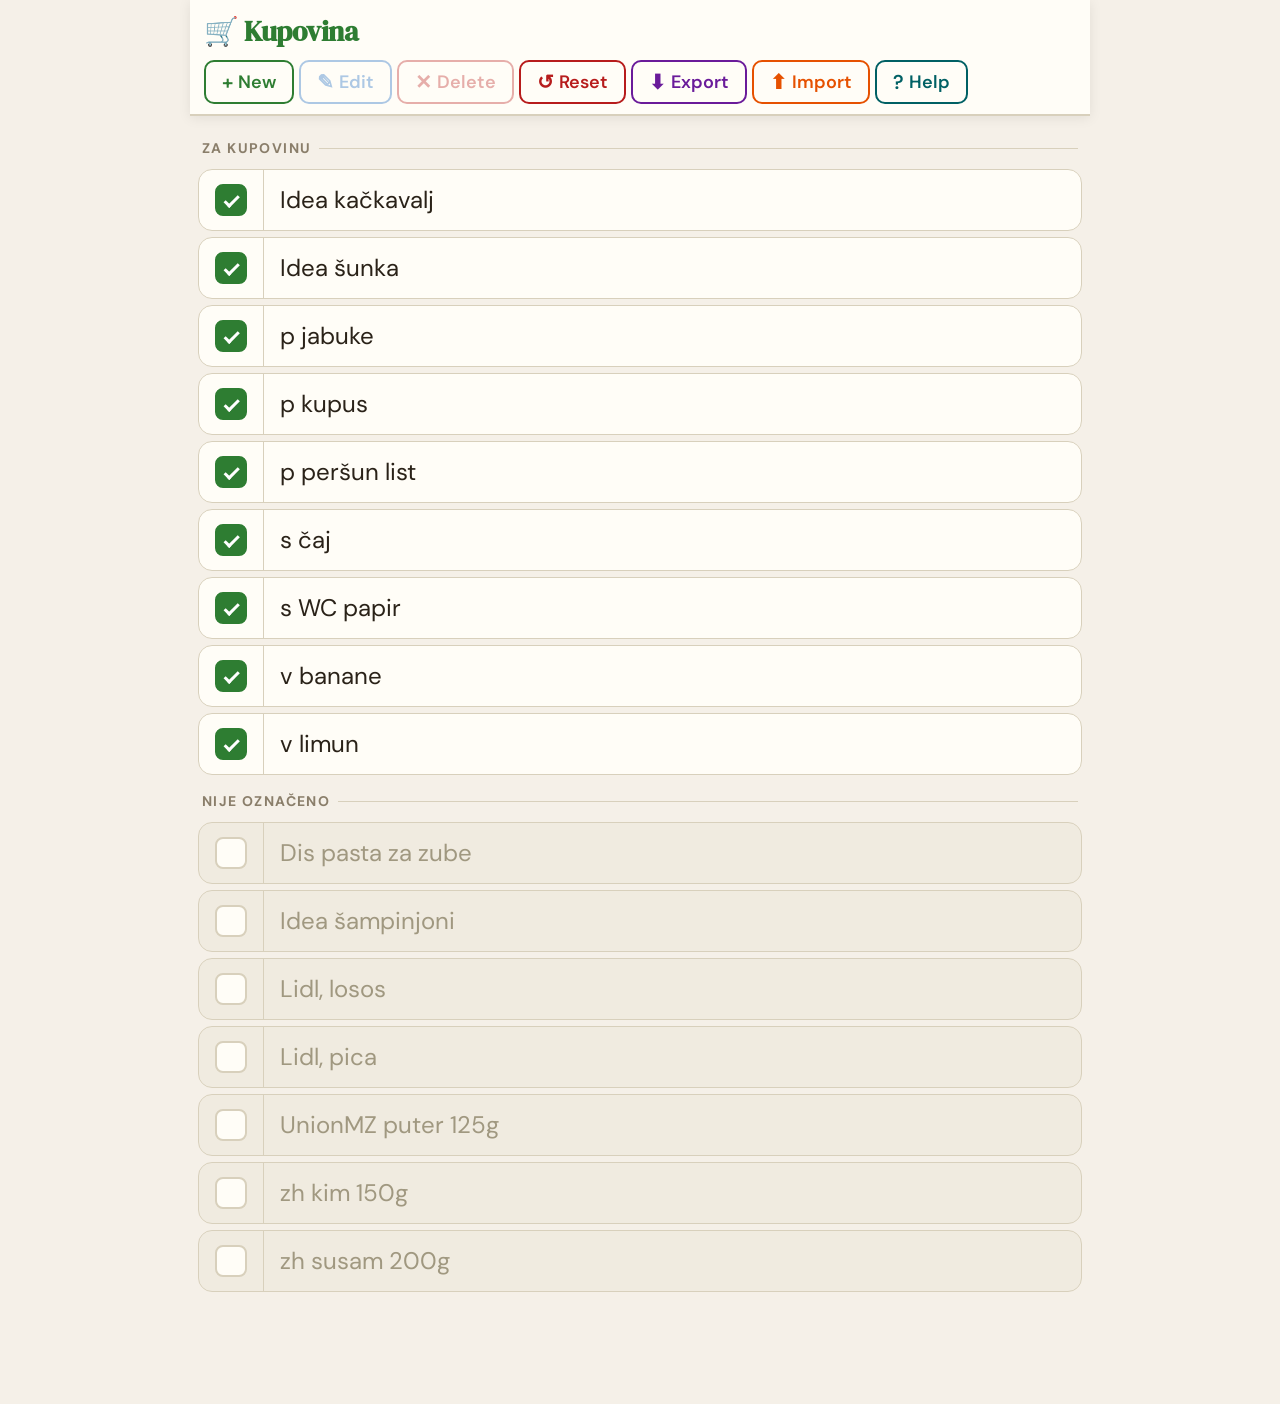
==== commit 66930925: "v9 bio je skracen kupi html DM: Sada aplikacija ne radi ni na racunaru ni na mobilnom telefonu. Vi" ====
--- a/kupi.html
+++ b/kupi.html
@@ -17,7 +17,7 @@
       <div class="header-inner">
         <h1 class="logo">🛒 Kupovina</h1>
         <div class="toolbar">
-          <button id="btnNew"    class="btn btn-secondary"><span class="btn-icon">＋</span> New</button>
+          <button id="btnNew"    class="btn btn-secondary"><span class="btn-icon">+</span> New</button>
           <button id="btnEdit"   class="btn btn-edit-top" disabled><span class="btn-icon">✎</span> Edit</button>
           <button id="btnDelete" class="btn btn-delete-top" disabled><span class="btn-icon">✕</span> Delete</button>
           <button id="btnReset"  class="btn btn-danger"><span class="btn-icon">↺</span> Reset</button>
@@ -29,23 +29,21 @@
       </div>
     </header>
 
-    <!-- Forma za dodavanje nove stavke -->
     <div id="addForm" class="inline-form hidden">
       <div class="inline-form-inner">
         <span class="form-label">Nova stavka:</span>
         <input type="text" id="newItemInput" placeholder="Npr: Lidl, mleko" autocomplete="off" />
         <button id="btnConfirmAdd" class="btn btn-primary">Dodaj</button>
-        <button id="btnCancelAdd"  class="btn btn-ghost">Otkaži</button>
+        <button id="btnCancelAdd"  class="btn btn-ghost">Otkazi</button>
       </div>
     </div>
 
-    <!-- Forma za editovanje postojece stavke -->
     <div id="editForm" class="inline-form hidden">
       <div class="inline-form-inner">
         <span class="form-label">Izmena:</span>
         <input type="text" id="editItemInput" autocomplete="off" />
-        <button id="btnConfirmEdit" class="btn btn-primary">Sačuvaj</button>
-        <button id="btnCancelEdit"  class="btn btn-ghost">Otkaži</button>
+        <button id="btnConfirmEdit" class="btn btn-primary">Sacuvaj</button>
+        <button id="btnCancelEdit"  class="btn btn-ghost">Otkazi</button>
       </div>
     </div>
 
@@ -53,36 +51,33 @@
       <ul id="shoppingList" class="shopping-list"></ul>
     </main>
 
-    <!-- Info poruka -->
     <div id="infoMsg" class="info-msg hidden"></div>
 
-    <!-- Help panel -->
     <div id="helpOverlay" class="help-overlay hidden">
       <div class="help-panel">
-        <button id="btnHelpClose" class="help-close" aria-label="Zatvori pomoć">✕</button>
+        <button id="btnHelpClose" class="help-close">X</button>
         <div class="help-content">
+
           <div class="help-header">
-            <div class="help-title-row">
-              <span class="help-app-name">Aplikacija: Kupi</span>
-            </div>
+            <span class="help-app-name">Aplikacija: Kupi</span>
             <div class="help-meta">
-              <span>Autor: Dragan Milićev</span>
-              <span>Email: <a href="/cdn-cgi/l/email-protection" class="__cf_email__" data-cfemail="4f2b222623262c2a390f28222e2623612c2022">[email&#160;protected]</a></span>
+              <span>Autor: Dragan Milicev</span>
+              <span>Email: dmilicev@gmail.com</span>
               <span>Datum: 03.04.2026.</span>
             </div>
           </div>
 
           <p>Aplikacija Kupi je jednostavan podsetnik za kupovinu namenjen brzom i lakom pravljenju spiska namirnica na mobilnom telefonu.</p>
 
-          <p>Aplikacija sadrži podrazumevani spisak stavki. Na vrhu se nalaze aktivne stavke (označene čekboksom) koje je potrebno kupiti, dok se ispod nalaze neaktivne stavke.</p>
+          <p>Aplikacija sadrzi podrazumevani spisak stavki. Na vrhu se nalaze aktivne stavke (oznacene cekboksom) koje je potrebno kupiti, dok se ispod nalaze neaktivne stavke.</p>
 
-          <p>Neaktivne stavke ostaju sačuvane kako bi se kasnije mogle ponovo aktivirati bez potrebe za ponovnim unosom.</p>
+          <p>Neaktivne stavke ostaju sacuvane kako bi se kasnije mogle ponovo aktivirati bez potrebe za ponovnim unosom.</p>
 
-          <div class="help-section-title">Korišćenje</div>
+          <div class="help-section-title">Koriscenje</div>
 
           <div class="help-item">
-            <span class="help-label">Čekboks</span>
-            <span class="help-desc">Klikom na čekboks menja se status stavke (aktivna / neaktivna).</span>
+            <span class="help-label">Cekboks</span>
+            <span class="help-desc">Klikom na cekboks menja se status stavke (aktivna / neaktivna).</span>
           </div>
           <div class="help-item">
             <span class="help-label">New</span>
@@ -90,7 +85,7 @@
           </div>
           <div class="help-item">
             <span class="help-label">Izbor stavke</span>
-            <span class="help-desc">Dugi pritisak prsta (mobilni) ili desni klik miša (računar) na naziv stavke.</span>
+            <span class="help-desc">Na mobilnom: dupli tap (brzo dva puta prstom) na naziv stavke. Na racunaru: desni klik misa ili dugi pritisak levog tastera na naziv stavke.</span>
           </div>
           <div class="help-item">
             <span class="help-label">Edit</span>
@@ -98,7 +93,7 @@
           </div>
           <div class="help-item">
             <span class="help-label">Sortiranje</span>
-            <span class="help-desc">Nakon dodavanja ili izmene stavke, vrši se automatsko sortiranje po abecednom redosledu.</span>
+            <span class="help-desc">Nakon dodavanja ili izmene stavke, vrsi se automatsko sortiranje po abecednom redosledu.</span>
           </div>
           <div class="help-item">
             <span class="help-label">Delete</span>
@@ -110,21 +105,32 @@
           </div>
           <div class="help-item">
             <span class="help-label">Export</span>
-            <span class="help-desc">Čuvanje svih stavki (aktivnih i neaktivnih) u JSON fajl.</span>
+            <span class="help-desc">Cuvanje svih stavki (aktivnih i neaktivnih) u JSON fajl.</span>
           </div>
           <div class="help-item">
             <span class="help-label">Import</span>
-            <span class="help-desc">Učitavanje prethodno sačuvanih stavki iz JSON fajla.</span>
+            <span class="help-desc">Ucitavanje prethodno sacuvanih stavki iz JSON fajla.</span>
           </div>
 
           <div class="help-section-title">Sortiranje po mestu kupovine</div>
 
-          <p>Ovakav način sortiranja omogućava grupisanje stavki prema mestu kupovine. Ako naziv stavke započnete imenom ili početnim slovom mesta kupovine, stavke će biti grupisane zajedno. Kada uđete u određenu prodavnicu, biće grupisane stavke koje tu kupujete.</p>
+          <p>Ovakav nacin sortiranja omogucava grupisanje stavki prema mestu kupovine. Ako naziv stavke zapocnete imenom ili pocetnim slovom mesta kupovine, stavke ce biti grupisane zajedno.</p>
 
           <div class="help-places">
             <div class="help-place-row"><span class="place-tag">p</span><span>pijaca</span></div>
-            <div class="help-place-row"><span class="place-tag">v</span><span>voćara</span></div>
+            <div class="help-place-row"><span class="place-tag">v</span><span>vocara</span></div>
             <div class="help-place-row"><span class="place-tag">s</span><span>samoposluga</span></div>
             <div class="help-place-row"><span class="place-tag">a</span><span>apoteka</span></div>
             <div class="help-place-row"><span class="place-tag">z</span><span>zdrava hrana</span></div>
-            <div class="help-place-row"><span class="place-tag">…</span><span>Lidl, UniomZ, DIS i slično</span></d+            <div class="help-place-row"><span class="place-tag">...</span><span>Lidl, UniomZ, DIS i slicno</span></div>
+          </div>
+
+        </div>
+      </div>
+    </div>
+
+  </div>
+
+  <script src="kupi.js"></script>
+</body>
+</html>
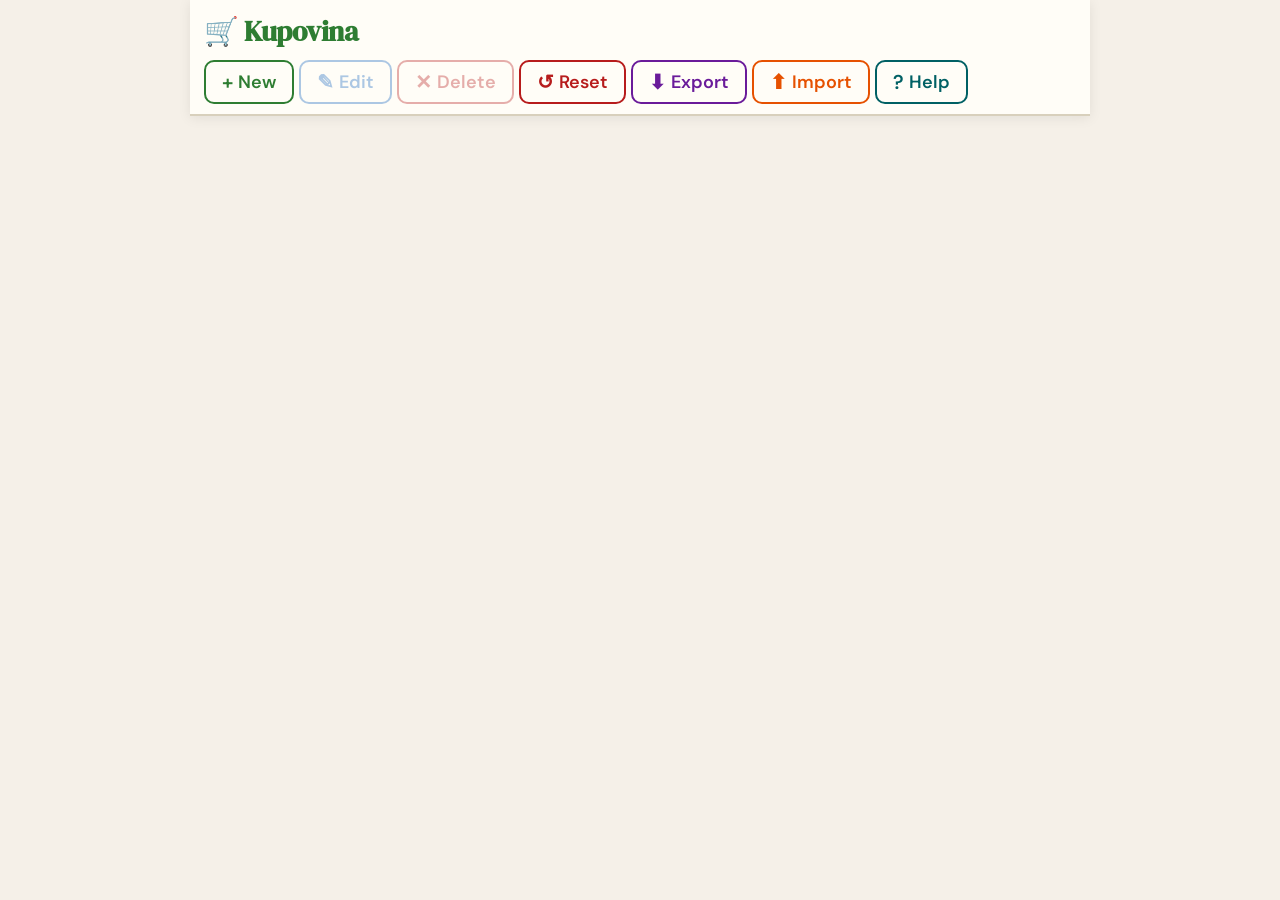
==== commit 7077e589: "Korekcija teksta u Help prozoru Korekcija izvrsena editovanjem fajla kupi.html" ====
--- a/kupi.html
+++ b/kupi.html
@@ -61,23 +61,25 @@
           <div class="help-header">
             <span class="help-app-name">Aplikacija: Kupi</span>
             <div class="help-meta">
-              <span>Autor: Dragan Milicev</span>
-              <span>Email: dmilicev@gmail.com</span>
+              <span>Autor: Dragan Milićev</span>
+              <span>Email: <a href="/cdn-cgi/l/email-protection" class="__cf_email__" data-cfemail="ef8b828683868c8a99af88828e8683c18c8082">[email&#160;protected]</a></span>
               <span>Datum: 03.04.2026.</span>
             </div>
           </div>
 
           <p>Aplikacija Kupi je jednostavan podsetnik za kupovinu namenjen brzom i lakom pravljenju spiska namirnica na mobilnom telefonu.</p>
 
-          <p>Aplikacija sadrzi podrazumevani spisak stavki. Na vrhu se nalaze aktivne stavke (oznacene cekboksom) koje je potrebno kupiti, dok se ispod nalaze neaktivne stavke.</p>
+          <p>Aplikacija sadrzi podrazumevani spisak stavki. Na vrhu se nalaze aktivne stavke (označene čekboksom) koje je potrebno kupiti, dok se ispod nalaze neaktivne stavke.</p>
 
-          <p>Neaktivne stavke ostaju sacuvane kako bi se kasnije mogle ponovo aktivirati bez potrebe za ponovnim unosom.</p>
+          <p>Neaktivne stavke ostaju sačuvane kako bi se kasnije mogle ponovo aktivirati bez potrebe za ponovnim unosom.</p>
 
-          <div class="help-section-title">Koriscenje</div>
+          <p>Kada Vam je aplikacija otvorena u browseru, predlažem da kliknete na tri vertikalne tačke u gornjem desnom uglu i zatim na "Dodaj na početni ekran". Dobićete prečicu kojom ćete lako pozivati aplikaciju.</p>
+
+          <div class="help-section-title">Korišćenje</div>
 
           <div class="help-item">
-            <span class="help-label">Cekboks</span>
-            <span class="help-desc">Klikom na cekboks menja se status stavke (aktivna / neaktivna).</span>
+            <span class="help-label">Čekboks</span>
+            <span class="help-desc">Klikom na čekboks menja se status stavke (aktivna / neaktivna).</span>
           </div>
           <div class="help-item">
             <span class="help-label">New</span>
@@ -85,7 +87,7 @@
           </div>
           <div class="help-item">
             <span class="help-label">Izbor stavke</span>
-            <span class="help-desc">Na mobilnom: dupli tap (brzo dva puta prstom) na naziv stavke. Na racunaru: desni klik misa ili dugi pritisak levog tastera na naziv stavke.</span>
+            <span class="help-desc">Na mobilnom: dupli tap (brzo dva puta prstom) ili dugi pritisak prstom na naziv stavke. Na računaru: desni klik miša ili dugi klik levog tastera na naziv stavke.</span>
           </div>
           <div class="help-item">
             <span class="help-label">Edit</span>
@@ -105,16 +107,16 @@
           </div>
           <div class="help-item">
             <span class="help-label">Export</span>
-            <span class="help-desc">Cuvanje svih stavki (aktivnih i neaktivnih) u JSON fajl.</span>
+            <span class="help-desc">Čuvanje svih stavki (aktivnih i neaktivnih) u JSON fajlu.</span>
           </div>
           <div class="help-item">
             <span class="help-label">Import</span>
-            <span class="help-desc">Ucitavanje prethodno sacuvanih stavki iz JSON fajla.</span>
+            <span class="help-desc">Učitavanje prethodno sačuvanih stavki iz JSON fajla.</span>
           </div>
 
           <div class="help-section-title">Sortiranje po mestu kupovine</div>
 
-          <p>Ovakav nacin sortiranja omogucava grupisanje stavki prema mestu kupovine. Ako naziv stavke zapocnete imenom ili pocetnim slovom mesta kupovine, stavke ce biti grupisane zajedno.</p>
+          <p>Ovakav način automatskog sortiranja omogućava grupisanje stavki prema mestu kupovine. Ako naziv stavke započnete imenom ili početnim slovom mesta kupovine, stavke ce biti grupisane zajedno.</p>
 
           <div class="help-places">
             <div class="help-place-row"><span class="place-tag">p</span><span>pijaca</span></div>
@@ -122,15 +124,4 @@
             <div class="help-place-row"><span class="place-tag">s</span><span>samoposluga</span></div>
             <div class="help-place-row"><span class="place-tag">a</span><span>apoteka</span></div>
             <div class="help-place-row"><span class="place-tag">z</span><span>zdrava hrana</span></div>
-            <div class="help-place-row"><span class="place-tag">...</span><span>Lidl, UniomZ, DIS i slicno</span></div>
-          </div>
-
-        </div>
-      </div>
-    </div>
-
-  </div>
-
-  <script src="kupi.js"></script>
-</body>
-</html>
+            <div class="help-place-row"><span class="place-tag">...</span><span>Lidl, UnionMZ, DIS i slično</span></di
--- a/kupi.css
+++ b/kupi.css
@@ -53,8 +53,9 @@
   color: var(--text);
   min-height: 100vh;
   line-height: 1.5;
-  /* Onemogući browser zoom pri duplom tapu */
-  touch-action: manipulation;
+  /* pan-y: dozvoljava scroll, ali propusta tap dogadjaje JS-u
+     manipulation bi blokiralo nas dupli tap */
+  touch-action: pan-y;
 }
 
 /* ============================================================
@@ -386,6 +387,8 @@
   min-height: 60px;
   display: flex;
   align-items: center;
+  /* pan-y: scroll radi normalno, a dupli tap detektujemo u JS */
+  touch-action: pan-y;
 }
 
 .text-zone:active { background: rgba(0,0,0,0.03); }
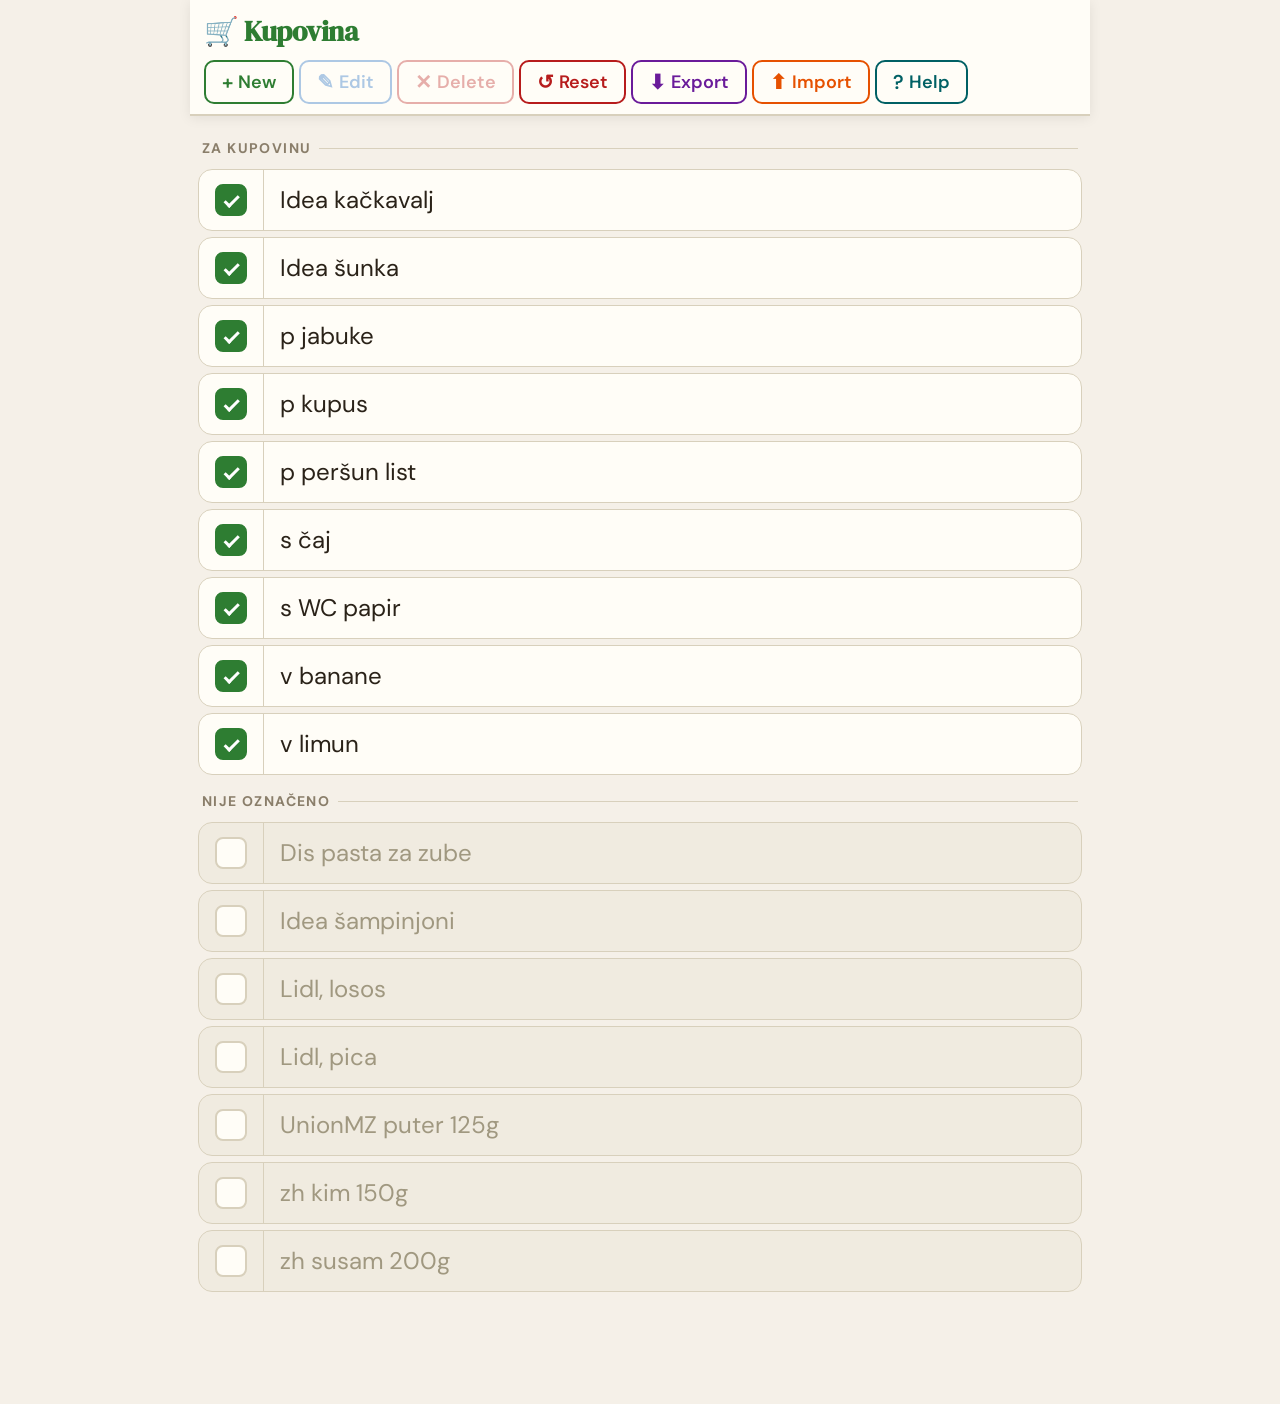
==== commit 443cd4be: "Revert kupi.html to previous working version" ====
--- a/kupi.html
+++ b/kupi.html
@@ -61,25 +61,23 @@
           <div class="help-header">
             <span class="help-app-name">Aplikacija: Kupi</span>
             <div class="help-meta">
-              <span>Autor: Dragan Milićev</span>
-              <span>Email: <a href="/cdn-cgi/l/email-protection" class="__cf_email__" data-cfemail="ef8b828683868c8a99af88828e8683c18c8082">[email&#160;protected]</a></span>
+              <span>Autor: Dragan Milicev</span>
+              <span>Email: dmilicev@gmail.com</span>
               <span>Datum: 03.04.2026.</span>
             </div>
           </div>
 
           <p>Aplikacija Kupi je jednostavan podsetnik za kupovinu namenjen brzom i lakom pravljenju spiska namirnica na mobilnom telefonu.</p>
 
-          <p>Aplikacija sadrzi podrazumevani spisak stavki. Na vrhu se nalaze aktivne stavke (označene čekboksom) koje je potrebno kupiti, dok se ispod nalaze neaktivne stavke.</p>
+          <p>Aplikacija sadrzi podrazumevani spisak stavki. Na vrhu se nalaze aktivne stavke (oznacene cekboksom) koje je potrebno kupiti, dok se ispod nalaze neaktivne stavke.</p>
 
-          <p>Neaktivne stavke ostaju sačuvane kako bi se kasnije mogle ponovo aktivirati bez potrebe za ponovnim unosom.</p>
+          <p>Neaktivne stavke ostaju sacuvane kako bi se kasnije mogle ponovo aktivirati bez potrebe za ponovnim unosom.</p>
 
-          <p>Kada Vam je aplikacija otvorena u browseru, predlažem da kliknete na tri vertikalne tačke u gornjem desnom uglu i zatim na "Dodaj na početni ekran". Dobićete prečicu kojom ćete lako pozivati aplikaciju.</p>
-
-          <div class="help-section-title">Korišćenje</div>
+          <div class="help-section-title">Koriscenje</div>
 
           <div class="help-item">
-            <span class="help-label">Čekboks</span>
-            <span class="help-desc">Klikom na čekboks menja se status stavke (aktivna / neaktivna).</span>
+            <span class="help-label">Cekboks</span>
+            <span class="help-desc">Klikom na cekboks menja se status stavke (aktivna / neaktivna).</span>
           </div>
           <div class="help-item">
             <span class="help-label">New</span>
@@ -87,7 +85,7 @@
           </div>
           <div class="help-item">
             <span class="help-label">Izbor stavke</span>
-            <span class="help-desc">Na mobilnom: dupli tap (brzo dva puta prstom) ili dugi pritisak prstom na naziv stavke. Na računaru: desni klik miša ili dugi klik levog tastera na naziv stavke.</span>
+            <span class="help-desc">Na mobilnom: dupli tap (brzo dva puta prstom) na naziv stavke. Na racunaru: desni klik misa ili dugi pritisak levog tastera na naziv stavke.</span>
           </div>
           <div class="help-item">
             <span class="help-label">Edit</span>
@@ -107,16 +105,16 @@
           </div>
           <div class="help-item">
             <span class="help-label">Export</span>
-            <span class="help-desc">Čuvanje svih stavki (aktivnih i neaktivnih) u JSON fajlu.</span>
+            <span class="help-desc">Cuvanje svih stavki (aktivnih i neaktivnih) u JSON fajl.</span>
           </div>
           <div class="help-item">
             <span class="help-label">Import</span>
-            <span class="help-desc">Učitavanje prethodno sačuvanih stavki iz JSON fajla.</span>
+            <span class="help-desc">Ucitavanje prethodno sacuvanih stavki iz JSON fajla.</span>
           </div>
 
           <div class="help-section-title">Sortiranje po mestu kupovine</div>
 
-          <p>Ovakav način automatskog sortiranja omogućava grupisanje stavki prema mestu kupovine. Ako naziv stavke započnete imenom ili početnim slovom mesta kupovine, stavke ce biti grupisane zajedno.</p>
+          <p>Ovakav nacin sortiranja omogucava grupisanje stavki prema mestu kupovine. Ako naziv stavke zapocnete imenom ili pocetnim slovom mesta kupovine, stavke ce biti grupisane zajedno.</p>
 
           <div class="help-places">
             <div class="help-place-row"><span class="place-tag">p</span><span>pijaca</span></div>
@@ -124,4 +122,15 @@
             <div class="help-place-row"><span class="place-tag">s</span><span>samoposluga</span></div>
             <div class="help-place-row"><span class="place-tag">a</span><span>apoteka</span></div>
             <div class="help-place-row"><span class="place-tag">z</span><span>zdrava hrana</span></div>
-            <div class="help-place-row"><span class="place-tag">...</span><span>Lidl, UnionMZ, DIS i slično</span></di+            <div class="help-place-row"><span class="place-tag">...</span><span>Lidl, UniomZ, DIS i slicno</span></div>
+          </div>
+
+        </div>
+      </div>
+    </div>
+
+  </div>
+
+  <script src="kupi.js"></script>
+</body>
+</html>
